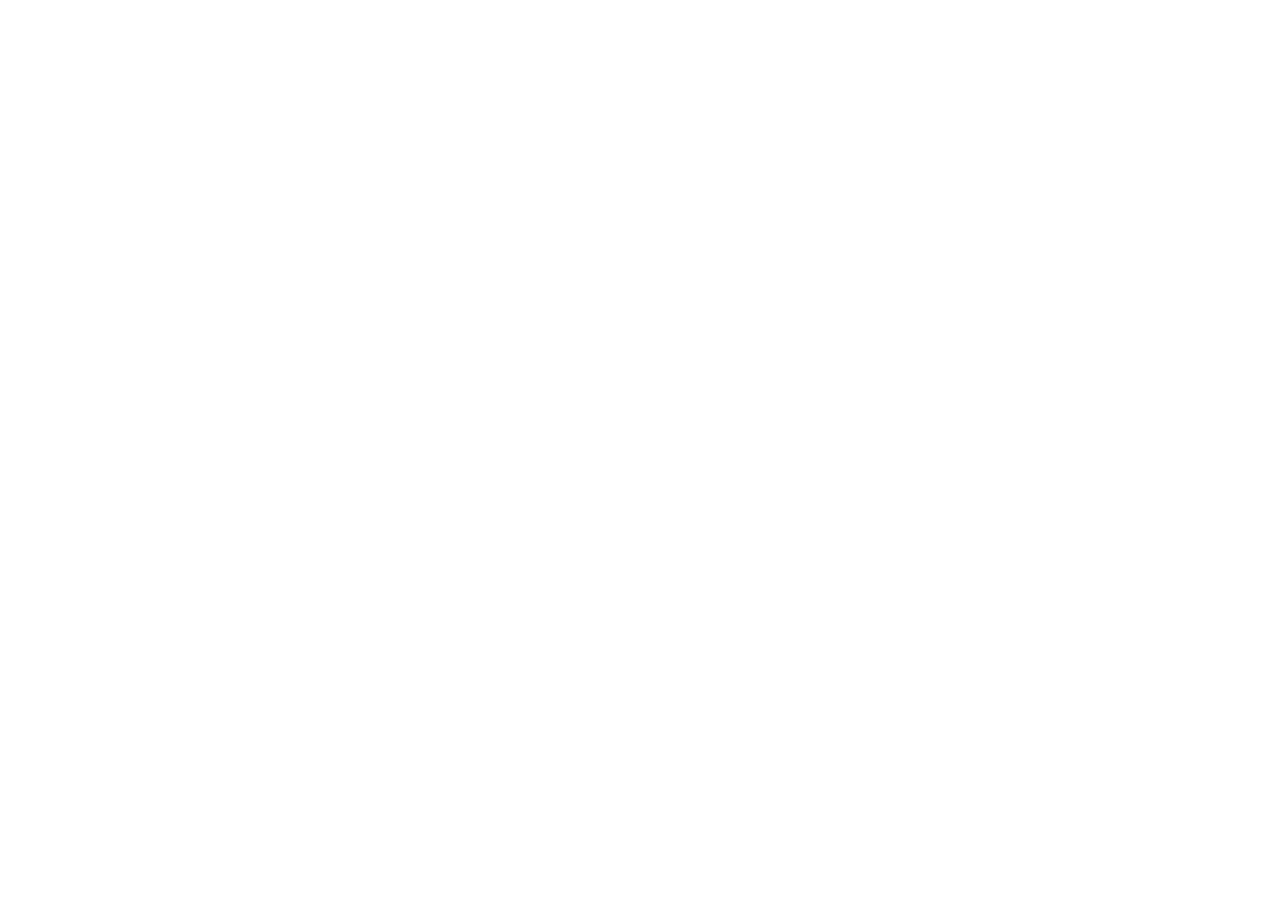
==== index.html @ 27ac1c35 "first" ====
<!DOCTYPE html>
<html lang="en">
<head>
      <meta charset="UTF-8">
      <meta name="viewport" content="width=device-width, initial-scale=1.0">
      <title>Document</title>

      <link rel="stylesheet" href="assets/css/style.css">
</head>
<body>
      

      <script src="assets/js/script.js"></script>
</body>
</html>
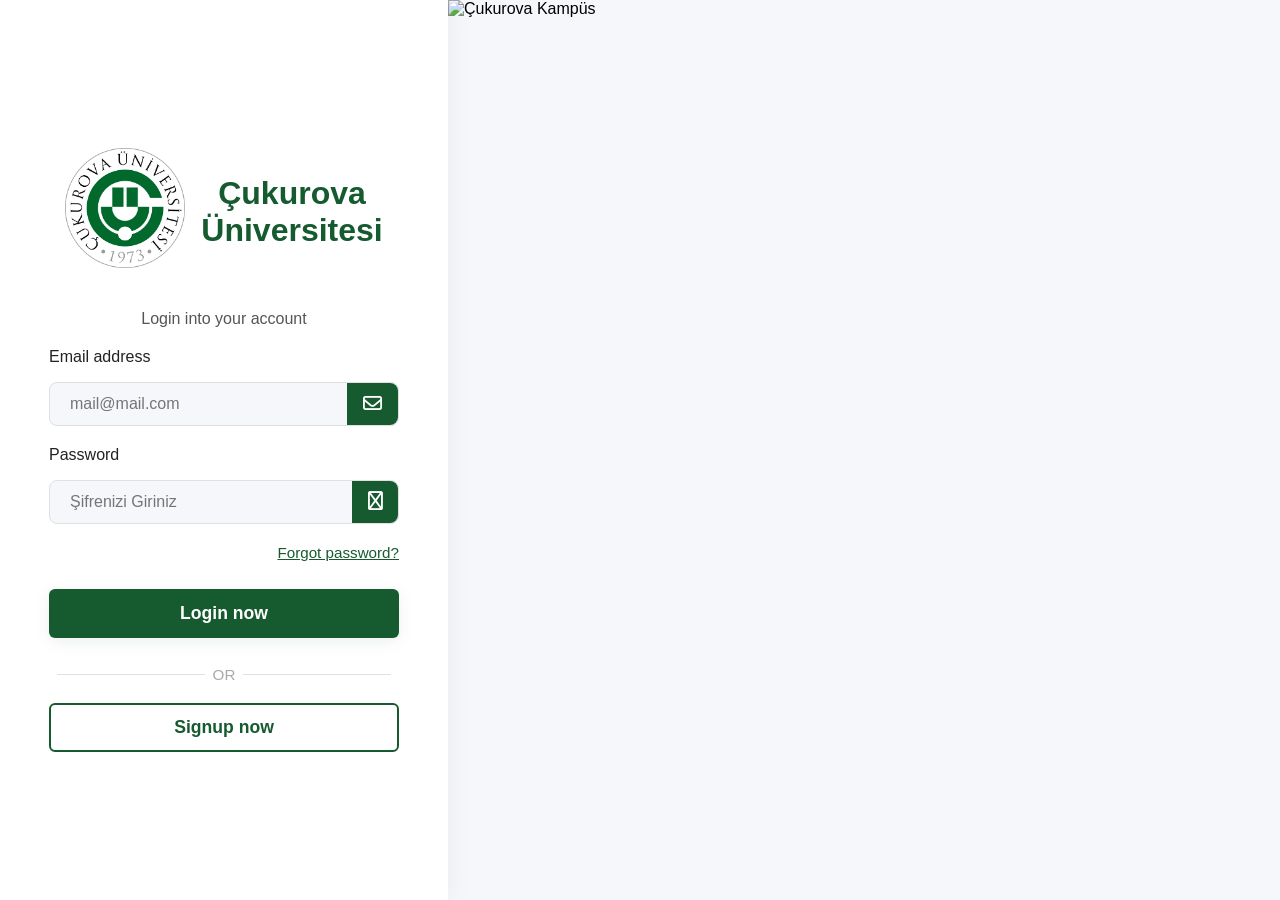
==== commit c7c4a202: "last for login" ====
--- a/index.html
+++ b/index.html
@@ -1,15 +1,245 @@
 <!DOCTYPE html>
 <html lang="en">
+
 <head>
-      <meta charset="UTF-8">
-      <meta name="viewport" content="width=device-width, initial-scale=1.0">
-      <title>Document</title>
-
-      <link rel="stylesheet" href="assets/css/style.css">
+    <meta charset="UTF-8">
+    <meta name="viewport" content="width=device-width, initial-scale=1.0">
+    <title>Çukurova Üniversitesi Giriş</title>
+    <link rel="stylesheet" href="https://cdnjs.cloudflare.com/ajax/libs/font-awesome/6.7.2/css/all.min.css"
+        integrity="sha512-Evv84Mr4kqVGRNSgIGL/F/aIDqQb7xQ2vcrdIwxfjThSH8CSR7PBEakCr51Ck+w+/U6swU2Im1vVX0SVk9ABhg=="
+        crossorigin="anonymous" referrerpolicy="no-referrer" />
+    <link rel="stylesheet" href="assets/css/style.css">
+
+    <style>
+        .container {
+            display: flex;
+            min-height: 100vh;
+        }
+
+        .left-panel {
+            background: #fff;
+            width: 35%;
+            min-width: 350px;
+            display: flex;
+            flex-direction: column;
+            justify-content: center;
+            align-items: center;
+            box-shadow: 2px 0 24px 0 rgba(0, 0, 0, 0.05);
+            padding: 40px 30px;
+        }
+
+        .logo-screen {
+            display: flex;
+            flex-direction: row;
+
+            align-items: center;
+            margin-bottom: 16px;
+        }
+
+        .logo-screen img {
+            width: 120px;
+            margin-bottom: 8px;
+            margin-right: 16px;
+        }
+
+        .logo-screen h1 {
+            font-size: 2rem;
+            font-weight: 700;
+            margin: 0;
+            color: #1a3d2f;
+            text-align: center;
+        }
+
+        .sub {
+            color: #555;
+            margin-bottom: 20px;
+            text-align: center;
+        }
+
+        form {
+            width: 100%;
+            max-width: 350px;
+            display: flex;
+            flex-direction: column;
+            gap: 12px;
+        }
+
+        label {
+            font-size: 1rem;
+            color: #222;
+            margin-bottom: 4px;
+        }
+
+        .input-group {
+            display: flex;
+            align-items: center;
+            background: #f6f7fb;
+            border-radius: 8px;
+            padding: 0 0 0 12px;
+            border: 1px solid #e0e0e0;
+            margin-bottom: 8px;
+        }
+
+        .input-group input {
+            border: none;
+            background: transparent;
+            padding: 12px 8px;
+            flex: 1;
+            font-size: 1rem;
+            outline: none;
+        }
+
+        .input-group .icon {
+            background: #165a2f;
+            color: #fff;
+            padding: 0 16px;
+            border-radius: 0 8px 8px 0;
+            font-size: 1.2rem;
+            height: 100%;
+            display: flex;
+            align-items: center;
+        }
+
+        .forgot {
+            font-size: 0.95rem;
+            color: #165a2f;
+            text-decoration: underline;
+            margin-bottom: 8px;
+            align-self: flex-end;
+        }
+
+        .login {
+            background: #165a2f;
+            color: #fff;
+            border: none;
+            border-radius: 6px;
+            padding: 14px 0;
+            font-size: 1.1rem;
+            font-weight: 600;
+            margin-top: 8px;
+            cursor: pointer;
+            box-shadow: 0 4px 16px 0 rgba(22, 90, 47, 0.08);
+            transition: background 0.2s;
+        }
+
+        .login:hover {
+            background: #124d28;
+        }
+
+        .divider {
+            display: flex;
+            align-items: center;
+            text-align: center;
+            color: #aaa;
+            margin: 16px 0 8px 0;
+            font-size: 0.95rem;
+        }
+
+        .divider::before,
+        .divider::after {
+            content: "";
+            flex: 1;
+            border-bottom: 1px solid #e0e0e0;
+            margin: 0 8px;
+        }
+
+        .signup {
+            background: #fff;
+            color: #165a2f;
+            border: 2px solid #165a2f;
+            border-radius: 6px;
+            padding: 12px 0;
+            font-size: 1.1rem;
+            font-weight: 600;
+            cursor: pointer;
+            transition: background 0.2s, color 0.2s;
+        }
+
+        .signup:hover {
+            background: #165a2f;
+            color: #fff;
+        }
+
+        .right-panel
+{
+            flex: 1;
+            display: flex;
+            align-items: stretch;
+            justify-content: stretch;
+            overflow: hidden;
+        }
+
+        .right-panel img {
+            width: 100%;
+            height: 100vh;
+            object-fit: cover;
+            object-position: center;
+            display: block;
+        }
+
+        @media (max-width: 900px) {
+            .container {
+                flex-direction: column;
+            }
+
+            .left-panel,
+            .right-panel {
+                width: 100%;
+                min-width: unset;
+                min-height: 320px;
+            }
+
+            .right-panel img {
+                height: 220px;
+            }
+        }
+    </style>
 </head>
+
 <body>
-      
-
-      <script src="assets/js/script.js"></script>
+
+    <div class="container">
+        <div class="left-panel">
+            <div class="logo-screen">
+                <img src="assets/image/cukurova_logo (1).png" alt="Çukurova Üniversitesi Logo">
+
+                <h1 style="color:  #165a2f;">Çukurova
+                    <br>
+                    Üniversitesi
+                </h1>
+            </div>
+            <br>
+            <p class="sub">Login into your account</p>
+
+            <form>
+                <label>Email address</label>
+                <div class="input-group">
+                    <input type="email" placeholder="mail@mail.com" required />
+                    <span class="icon"><i class="fa-regular fa-envelope"></i></span>
+                </div>
+
+                <label>Password</label>
+                <div class="input-group">
+                    <input type="password" placeholder="Şifrenizi Giriniz" required />
+                    <span class="icon"><i class="fa-regular fa-lock"></i></span>
+                </div>
+
+                <a href="#" class="forgot">Forgot password?</a>
+
+                <button type="submit" class="login"><a href="#">Login now</a></button>
+
+                <div class="divider">OR</div>
+
+                <button type="button" class="signup"><a href="#">Signup now</a></button>
+            </form>
+        </div>
+
+        <div class="right-panel">
+            <img src="assets/image/images.jpeg" alt="Çukurova Kampüs" />
+        </div>
+    </div>
+
+    <script src="assets/js/script.js"></script>
 </body>
+
 </html>
--- a/assets/css/style.css
+++ b/assets/css/style.css
@@ -0,0 +1,45 @@
+/* Reset CSS */
+* {
+      margin: 0;
+      padding: 0;
+      box-sizing: border-box;
+    }
+    
+    html,
+    body {
+      height: 100%;
+      font-family: "Segoe UI", Arial, sans-serif;
+      background: #f6f7fb;
+    }
+    
+    img,
+    picture,
+    video,
+    canvas,
+    svg {
+      display: block;
+      max-width: 100%;
+    }
+    
+    input,
+    button,
+    textarea,
+    select {
+      font: inherit;
+    }
+    
+    a {
+      text-decoration: none;
+      color: inherit;
+    }
+    
+    ul,
+    ol {
+      list-style: none;
+    }
+    
+    table {
+      border-collapse: collapse;
+      border-spacing: 0;
+    }
+    /* End of Reset CSS */
